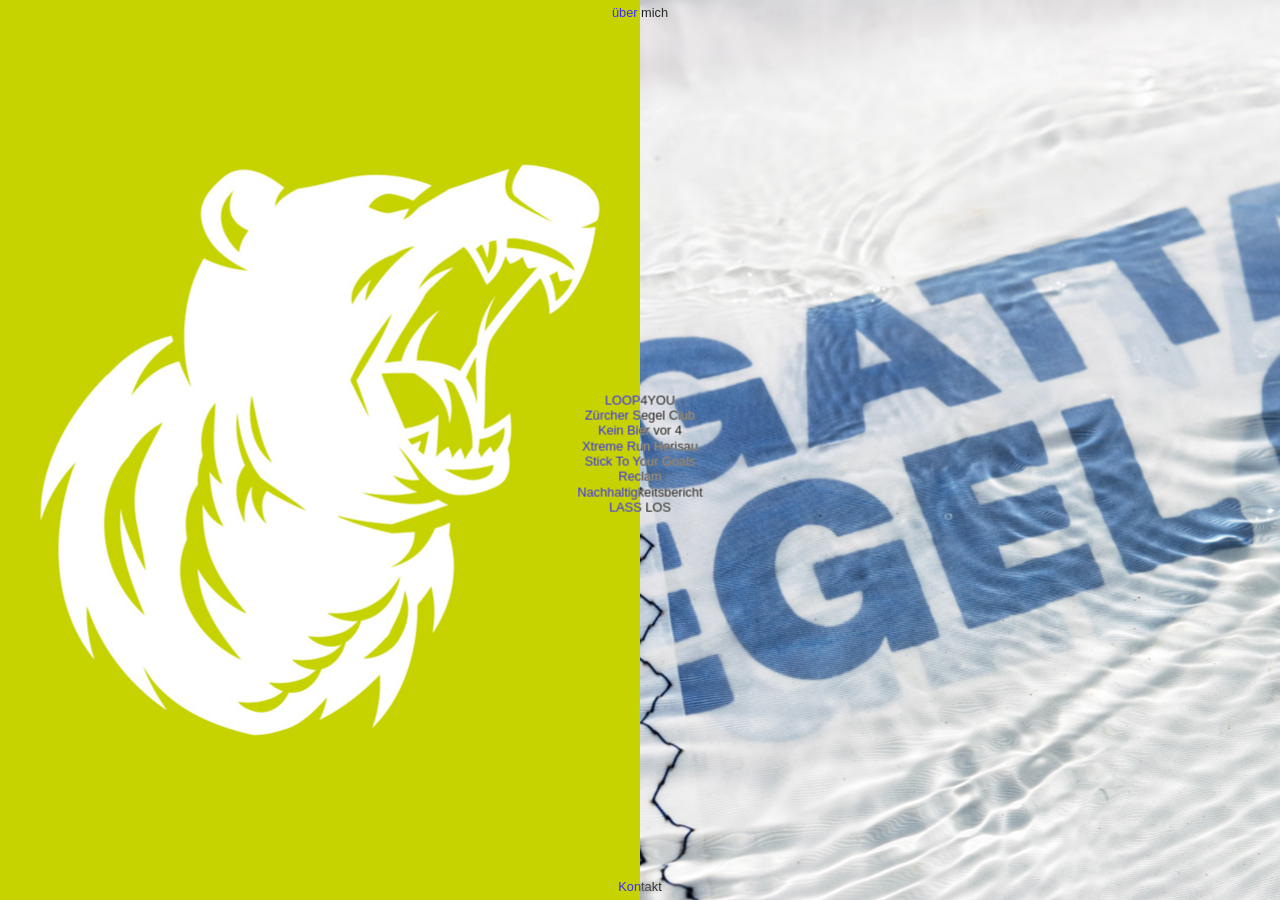
==== index.html @ 9784281b "s" ====
<!DOCTYPE html>
<html lang="en">
  <head>
    <meta charset="utf-8" />
    <meta name="viewport" content="width=device-width, initial-scale=1" />
    <link rel="stylesheet" href="style/main.css" />
    <title>Portfolio | Lisa Steiger</title>
  </head>
  <body>
    <button id="menu-toggle">Projekte</button>
    <div id="navibereich">
      <ul>
        <br />
        <li id="navigation"><a href="LOOP.html">LOOP4YOU</a></li>
        <br />
        <li id="navigation"><a href="zsc.html">Zürcher Segel Club</a></li>
        <br />
        <li id="navigation"><a href="KBV4.html">Kein Bier vor 4</a></li>
        <br />
        <li id="navigation"><a href="XTREM.html">Xtreme Run Herisau</a></li>
        <br />
        <li id="navigation"><a href="sticky.html">Stick To Your Goals</a></li>
        <br />
        <li id="navigation">
          <a href="Reclam.html">Reclam</a>
        </li>
        <br />
        <li id="navigation">
          <a href="NHB.html">Nachhaltigkeitsbericht </a>
        </li>
        <br />
        <li id="navigation"><a href="lasslos.html">LASS LOS</a></li>
      </ul>
    </div>
    <div class="about">
      <a href="uebermich.html">über mich</a>
    </div>

    <div class="kontakt">
      <a href="mailto:lisa_steiger@hotmail.com">Kontakt</a>
    </div>

    <div class="grid">
      <div class="cell">
        <a><img /></a>
      </div>
      <div class="cell">
        <a><img /></a>
      </div>
    </div>

    <div class="image-pool" style="display: none">
      <!-- Kein Bier vor 4-->
      <a href="KBV4.html"
        ><img
          src="assets/Biervor4/Portfolio_Lisa_Steiger_KBV4_1.jpg"
          data-project="projektA"
      /></a>
      <!-- LOOP-->
      <a href="LOOP.html"
        ><img
          src="assets/LOOP/Portfolio_Lisa_Steiger_LOOP4YOU_1.jpg"
          data-project="projektB"
      /></a>
      <a href="LOOP.html"
        ><img
          src="assets/LOOP/Portfolio_Lisa_Steiger_LOOP4YOU_19.jpg"
          data-project="projektB"
      /></a>
      <a href="LOOP.html"
        ><img
          src="assets/LOOP/Portfolio_Lisa_Steiger_LOOP4YOU_12.gif"
          data-project="projektB"
      /></a>
      <!-- RECLAM-->
      <a href="Reclam.html"
        ><img
          src="assets/Mengentext/Portfolio_Lisa_Steiger_Mengentext_06.jpg"
          data-project="projektC"
      /></a>

      <a href="Reclam.html"
        ><img
          src="assets/Mengentext/Portfolio_Lisa_Steiger_Mengentext_07.jpg"
          data-project="projektC"
      /></a>
      <!-- NHB-->
      <a href="NHB.html"
        ><img
          src="assets/NHB/Portfolio_Lisa_Steiger_NHB_7.jpg"
          data-project="projektD"
      /></a>

      <a href="NHB.html"
        ><img
          src="assets/NHB/Portfolio_Lisa_Steiger_NHB_8.jpg"
          data-project="projektD"
      /></a>
      <!-- LASS LOS-->
      <a href="lasslos.html"
        ><img
          src="assets/Urin/Portfolio_Lisa_Steiger_Lass_Los_17.jpg"
          data-project="projektE"
      /></a>
      <a href="lasslos.html"
        ><img
          src="assets/Urin/Portfolio_Lisa_Steiger_Lass_Los_18.jpg"
          data-project="projektE"
      /></a>
      <!-- XRUN-->
      <a href="XTREM.html"
        ><img
          src="assets/Xrun/Portfolio_Lisa_Steiger_Xtreme_run_01.jpg"
          data-project="projektF"
      /></a>
      <a href="XTREM.html"
        ><img
          src="assets/Xrun/Portfolio_Lisa_Steiger_Xtreme_run_03.jpg"
          data-project="projektF"
      /></a>

      <!-- ZSC-->
      <a href="zsc.html"
        ><img
          src="assets/ZSC/Portfolio_Lisa_Steiger_ZSC_01.jpg"
          data-project="projektG"
      /></a>
    </div>

    <script src="main.js"></script>
  </body>
</html>
---- style/main.css ----
* {
  margin: 0;
  padding: 0;
  box-sizing: border-box;
}

html,
body {
  height: 100%;
  width: 100%;
  overflow: hidden;
}

body {
  font-family: Arial, sans-serif;
  margin: 0;
  padding: 0;
  scroll-behavior: smooth; /* Standardmäßiges Scrollverhalten */
}
.grid {
  display: grid;
  grid-template-columns: repeat(2, 1fr);
  grid-template-rows: 1fr;
  width: 100vw;
  height: 100vh;
}

.cell {
  overflow: hidden;
}
.cell a {
  display: block;
  width: 100%;
  height: 100%;
}

.cell a:hover img {
  transform: scale(1.1);
}

.cell img {
  width: 100%;
  height: 100%;
  object-fit: cover;
  display: block;
}

.text-block {
  margin: 100px auto;
  max-width: 600px;
  background-color: rgba(255, 255, 255, 0.9);
  padding: 2rem;
  border-radius: 1rem;
  box-shadow: 0 0 20px rgba(0, 0, 0, 0.2);
  text-align: center;
}
.text-block img {
  width: 100%;
  border-radius: 0.5rem;
  margin-top: 1rem;
}

#navibereich {
  position: fixed;
  top: 50%;
  left: 50%;
  transform: translate(-50%, -50%);
  z-index: 10;
  font-size: 0.8em;
  text-align: center;
  mix-blend-mode: difference;
  line-height: 0.6;
  padding: 0;
  margin: 0;
}

#navibereich ul {
  padding: 0;
  margin: 0;
}

#navibereich li {
  list-style: none;
  padding: 0;
  margin: 0;
}

#navibereich a {
  color: white;
  text-decoration: none;
  display: inline-block;
}

#navibereich a:hover {
  color: white;
  font-size: 2em;
  text-decoration: none;
}

.about a {
  position: fixed;
  z-index: 10;
  color: white;
  font-size: 0.8em;
  text-decoration: none;
  top: 0.4em;
  width: 100%;
  text-align: center;
  mix-blend-mode: difference;
}

.about a:hover {
  color: white;
  font-size: 1em;
  text-decoration: none;
  mix-blend-mode: difference;
}

.kontakt a {
  position: fixed;
  z-index: 10;
  color: white;
  font-size: 0.8em;
  text-decoration: none;
  bottom: 0.5em;
  width: 100%;
  text-align: center;
  mix-blend-mode: difference;
}

.kontakt a:hover {
  color: white;
  font-size: 1em;
  text-decoration: none;
  mix-blend-mode: difference;
}

@media (max-width: 430px) {
  .grid {
    grid-template-columns: 1fr;
    grid-template-rows: repeat(4, 1fr); /* 4 Bilder untereinander */
    height: auto; /* damit es auf mobilen Geräten nicht abgeschnitten wird */
  }

  .cell {
    height: 50vh; /* oder auto, je nach gewünschtem Verhalten */
  }
  .text-block {
    margin: 100px auto;
    max-width: 600px;
    background-color: rgba(255, 255, 255, 0.9);
    padding: 2rem;
    border-radius: 1rem;
    box-shadow: 0 0 20px rgba(0, 0, 0, 0.2);
    text-align: center;
  }

  #navibereich {
    position: fixed;
    top: 50%;
    left: 50%;
    transform: translate(-50%, -50%);
    z-index: 10;
    font-size: 1.7em;
    text-align: center;
    line-height: 0.55;
    padding: 0;
    margin: 0;
  }

  #navibereich a {
    text-shadow: 0 0 30px rgba(30, 30, 30, 0.6);
  }

  .about a {
    position: fixed;
    z-index: 10;
    color: white;
    font-size: 1em;
    text-decoration: none;
    top: 0.4em;
    width: 100%;
    text-align: center;
  }

  .kontakt a {
    position: fixed;
    z-index: 10;
    color: white;
    font-size: 1em;
    text-decoration: none;
    bottom: 0.5em;
    width: 100%;
    text-align: center;
  }
}

#menu-toggle {
  display: none;
}

@media (max-width: 430px) {
  #menu-toggle {
    display: block;
    position: fixed;
    top: 50%;
    left: 50%;
    transform: translate(-50%, -50%);
    z-index: 20;

    background: transparent;
    border: none;
    color: white;
    font-size: 1.4rem;
    cursor: pointer;

    mix-blend-mode: difference;
  }

  #menu-toggle {
    display: block;
    position: fixed;
    top: 50%;
    left: 50%;
    transform: translate(-50%, -50%);
    z-index: 20;

    background: transparent;
    border: none;
    color: white;
    font-size: 1.7rem;
    cursor: pointer;

    mix-blend-mode: difference;
  }

  #navibereich {
    display: none;
  }

  #navibereich.open {
    display: block;
  }

  #menu-toggle.hide {
    display: none;
  }

  .about a {
    position: fixed;
    z-index: 10;
    color: white;
    font-size: 1em;
    text-decoration: none;
    top: 0.4em;
    width: 100%;
    text-align: center;
  }

  .kontakt a {
    position: fixed;
    z-index: 10;
    color: white;
    font-size: 1em;
    text-decoration: none;
    bottom: 0.5em;
    width: 100%;
    text-align: center;
  }
}
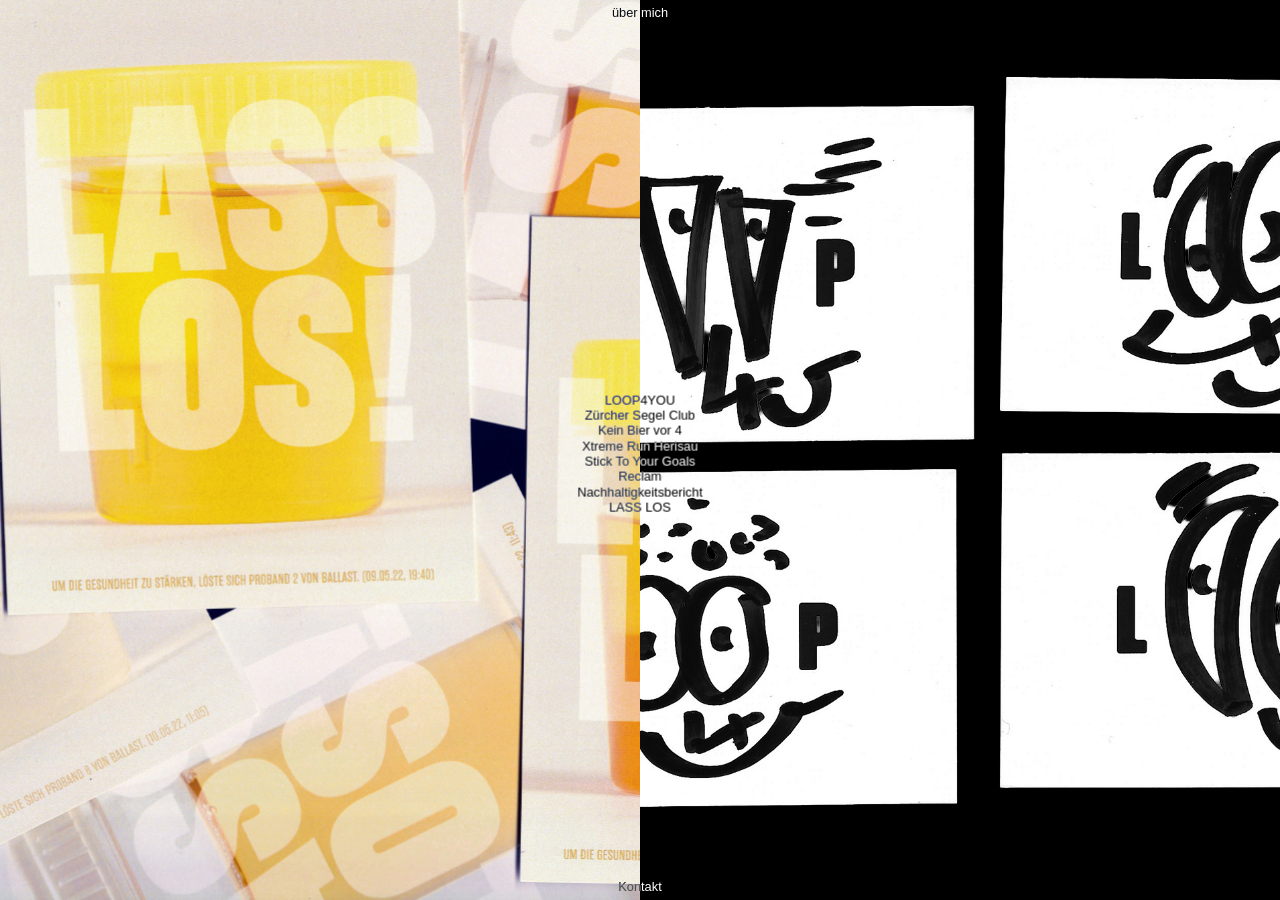
==== commit 67234e08: "s" ====
--- a/index.html
+++ b/index.html
@@ -7,7 +7,6 @@
     <title>Portfolio | Lisa Steiger</title>
   </head>
   <body>
-    <button id="menu-toggle">Projekte</button>
     <div id="navibereich">
       <ul>
         <br />
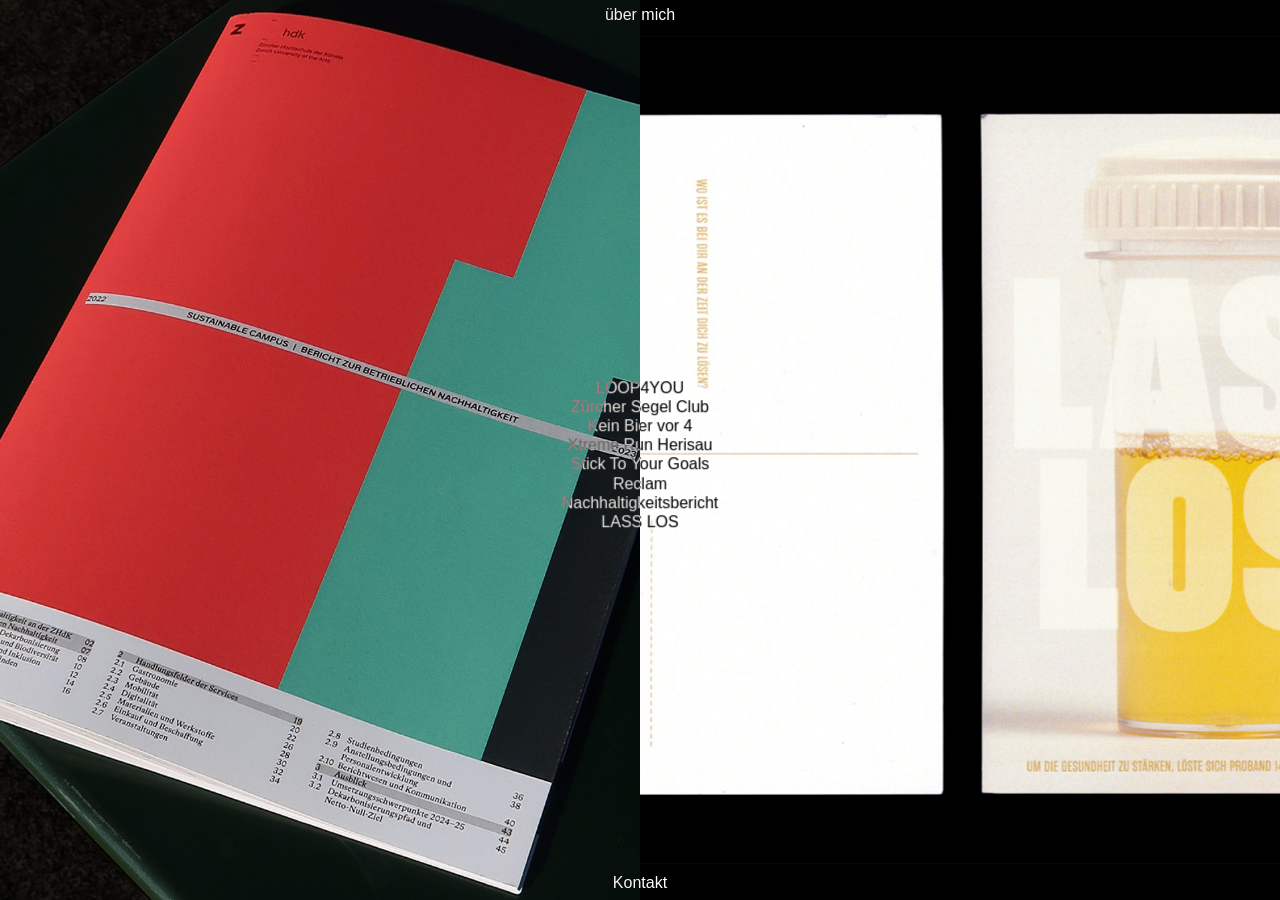
==== commit 799bc623: "s" ====
--- a/index.html
+++ b/index.html
@@ -25,7 +25,7 @@
         </li>
         <br />
         <li id="navigation">
-          <a href="NHB.html">Nachhaltigkeitsbericht </a>
+          <a href="NHB.html">Nachhaltigkeitsbericht</a>
         </li>
         <br />
         <li id="navigation"><a href="lasslos.html">LASS LOS</a></li>
--- a/style/main.css
+++ b/style/main.css
@@ -66,7 +66,7 @@
   left: 50%;
   transform: translate(-50%, -50%);
   z-index: 10;
-  font-size: 0.8em;
+  font-size: 1em;
   text-align: center;
   mix-blend-mode: difference;
   line-height: 0.6;
@@ -93,7 +93,7 @@
 
 #navibereich a:hover {
   color: white;
-  font-size: 2em;
+  font-size: 1.5em;
   text-decoration: none;
 }
 
@@ -101,7 +101,7 @@
   position: fixed;
   z-index: 10;
   color: white;
-  font-size: 0.8em;
+  font-size: 1em;
   text-decoration: none;
   top: 0.4em;
   width: 100%;
@@ -111,7 +111,7 @@
 
 .about a:hover {
   color: white;
-  font-size: 1em;
+  font-size: 1.5em;
   text-decoration: none;
   mix-blend-mode: difference;
 }
@@ -120,7 +120,7 @@
   position: fixed;
   z-index: 10;
   color: white;
-  font-size: 0.8em;
+  font-size: 1em;
   text-decoration: none;
   bottom: 0.5em;
   width: 100%;
@@ -130,7 +130,7 @@
 
 .kontakt a:hover {
   color: white;
-  font-size: 1em;
+  font-size: 1.5em;
   text-decoration: none;
   mix-blend-mode: difference;
 }
@@ -161,7 +161,7 @@
     left: 50%;
     transform: translate(-50%, -50%);
     z-index: 10;
-    font-size: 1.7em;
+    font-size: 1em;
     text-align: center;
     line-height: 0.55;
     padding: 0;
@@ -194,77 +194,3 @@
     text-align: center;
   }
 }
-
-#menu-toggle {
-  display: none;
-}
-
-@media (max-width: 430px) {
-  #menu-toggle {
-    display: block;
-    position: fixed;
-    top: 50%;
-    left: 50%;
-    transform: translate(-50%, -50%);
-    z-index: 20;
-
-    background: transparent;
-    border: none;
-    color: white;
-    font-size: 1.4rem;
-    cursor: pointer;
-
-    mix-blend-mode: difference;
-  }
-
-  #menu-toggle {
-    display: block;
-    position: fixed;
-    top: 50%;
-    left: 50%;
-    transform: translate(-50%, -50%);
-    z-index: 20;
-
-    background: transparent;
-    border: none;
-    color: white;
-    font-size: 1.7rem;
-    cursor: pointer;
-
-    mix-blend-mode: difference;
-  }
-
-  #navibereich {
-    display: none;
-  }
-
-  #navibereich.open {
-    display: block;
-  }
-
-  #menu-toggle.hide {
-    display: none;
-  }
-
-  .about a {
-    position: fixed;
-    z-index: 10;
-    color: white;
-    font-size: 1em;
-    text-decoration: none;
-    top: 0.4em;
-    width: 100%;
-    text-align: center;
-  }
-
-  .kontakt a {
-    position: fixed;
-    z-index: 10;
-    color: white;
-    font-size: 1em;
-    text-decoration: none;
-    bottom: 0.5em;
-    width: 100%;
-    text-align: center;
-  }
-}
